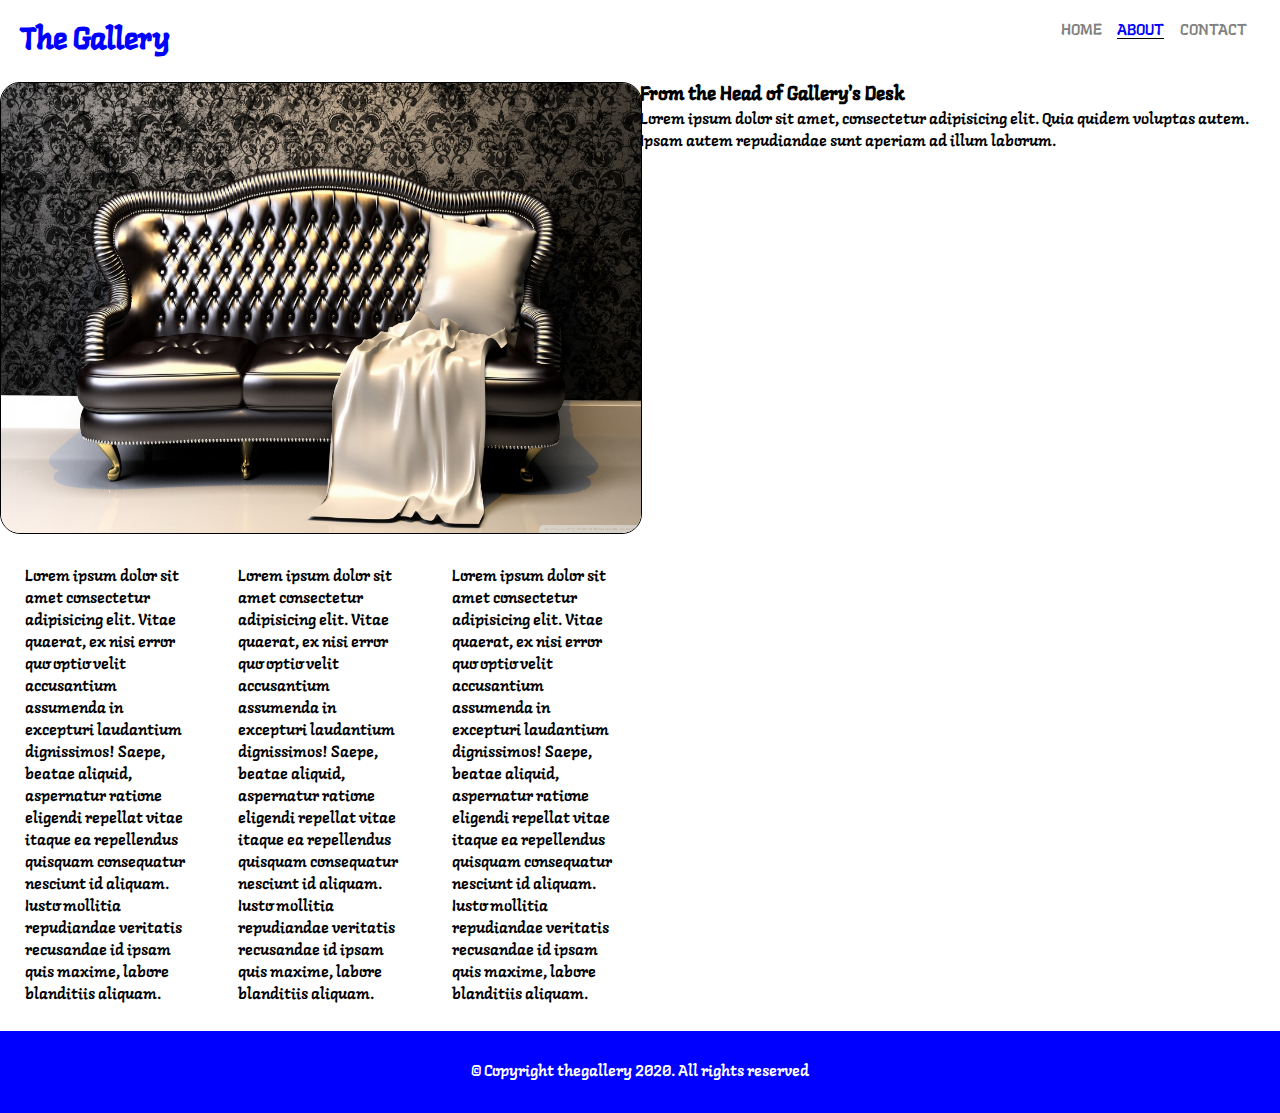
==== about.html @ e0ae660b "First Commit" ====
<!DOCTYPE html>
<html lang="en">
<head>
    <meta charset="UTF-8">
    <meta name="viewport" content="width=device-width, initial-scale=1.0">
    <link rel="preconnect" href="https://fonts.gstatic.com">
    <link href="https://fonts.googleapis.com/css2?family=Langar&display=swap" rel="stylesheet"> 
    <link rel="stylesheet" href="style.css">
    <title>The Gallery</title>
</head>
<body>
    <div id="container">
        <!-- nav content begin -->
        <div id="nav-wrapper">
            <div id="left-wrapper">
                <div id="link-wrapper">
                    <div id="header-text">The Gallery</div>
                </div>
            </div>
            <div id="link-wrapper">
                <div id="right-wrapper">
                    <a href="index.html" id="home">Home</a>
                    <a href="about.html" id="about" class="active">About</a>
                    <a href="contact.html" id="contact">Contact</a>
                </div>
            </div>
        </div>
        <div class="section-wrapper">
            <div class="image-wrapper">
             <img src="101.jpg" class="img11" alt="icon">
           </div>
           <div class="content-wrapper">
                <h3>From the Head of Gallery's Desk</h3>
                <p class="lo">Lorem ipsum dolor sit amet, consectetur adipisicing elit. Quia quidem voluptas autem. Ipsam autem repudiandae sunt aperiam ad illum laborum. </p>
            </div>
        
             <div class="section3">
                <p class="para1">
                    Lorem ipsum dolor sit amet consectetur adipisicing elit. Vitae quaerat, ex nisi error quo optio velit accusantium assumenda in excepturi laudantium dignissimos! Saepe, beatae aliquid, aspernatur ratione eligendi repellat vitae itaque ea repellendus quisquam consequatur nesciunt id aliquam. Iusto mollitia repudiandae veritatis recusandae id ipsam quis maxime, labore blanditiis aliquam.
                </p>
                <p class="para1">
                    Lorem ipsum dolor sit amet consectetur adipisicing elit. Vitae quaerat, ex nisi error quo optio velit accusantium assumenda in excepturi laudantium dignissimos! Saepe, beatae aliquid, aspernatur ratione eligendi repellat vitae itaque ea repellendus quisquam consequatur nesciunt id aliquam. Iusto mollitia repudiandae veritatis recusandae id ipsam quis maxime, labore blanditiis aliquam.
                </p>
                <p class="para1">
                    Lorem ipsum dolor sit amet consectetur adipisicing elit. Vitae quaerat, ex nisi error quo optio velit accusantium assumenda in excepturi laudantium dignissimos! Saepe, beatae aliquid, aspernatur ratione eligendi repellat vitae itaque ea repellendus quisquam consequatur nesciunt id aliquam. Iusto mollitia repudiandae veritatis recusandae id ipsam quis maxime, labore blanditiis aliquam.
                </p>
            </div>
        </div>



         <div class="footer">
            <footer>&copy Copyright thegallery 2020. All rights reserved</footer>
        </div>
    </div>
    <script src="script.js">
        
    </script>
</body>
</html>
---- style.css ----
*{
    margin: 0;
    padding: 0;
}
body{
    font-family: 'Langar', cursive;
}

#container{
    display: grid;
    grid-template-columns: 1fr;
}
#header-text{
    font-weight: 700;
    font-size: 30px;
    color: blue;
}

#nav-wrapper{
    padding: 20px;
    display: flex;
    justify-content: space-between;
}

#right-wrapper{
    border-bottom: 1px solid transparent;
    transition : border-bottom 0.5s;
}

#right-wrapper a{
    text-decoration: none;
    color: grey;
    margin-right: 0.8em;
    transition: color 0.5s;
    text-transform: uppercase;
}
#right-wrapper:hover{
    transition: border-bottom 0.5s;
}
#right-wrapper a:hover{
    transition: color 0.5s;
    border-bottom: 1px solid black;
    color: black;
    transition: border-bottom 0.5s;
}

.active{
    color:blue !important;
    border-bottom: 1px solid black;

}
#content-wrapper{
    position: relative;
    padding: 50px;
    height: 500px;
    background-image: url('100.jpg');
    background-size: cover;
    display: flex;
    align-items: center;
    justify-content: center;
    z-index: 0;
}
#content-wrapper::before{
    content: "";
    position: absolute;
    top: 0;
    right: 0;
    bottom: 0;
    left: 0;
    background-color: rgba(0, 0, 0, 0.6) !important;
}

.top-header{
    position: relative;
    color: white !important;
    font-size: 4em;
    z-index: 999;
    text-align: center;
    font-family: 'Josefin Sans', sans-serif;

}
 .subtitle1{
     position: relative;
     color: white;
     font-family: 'Poppins',sans-serif;
 }
.buttons{
    position: relative;
    left: 45%;
    border: 1px solid white;
    border-radius: 20px;
    margin-top: 15px;
    background-color: transparent;
    color: white;
    padding: 15px 20px;
    
}
.buttons:hover{
    background-color: blue;
    color: black;
    border: 1px solid black;
}

.section1{
    color: black;
    text-align: center;
    padding: 15px;
}

.section-wrapper{
    display: grid;
    grid-template-columns: 1fr 1fr;
}
.para1{
    padding: 25px;
}
.section2{
    background-image: url('yo.jpg');
    background-size: cover;
    background-position: top;
    background-repeat: no-repeat;
    opacity: 0.85;
    height: 50px;
    padding: 40px;
    display: flex;
    align-items: center;
}
.section2>.para1{
    text-align: left;
    color: white;
}

.lottie{
    display: grid;
    grid-template-columns: 1fr 1fr 1fr 1fr;
    background-color: white;
    padding: 200px;
}

.section3{
    display: grid;
    grid-template-columns: 1fr 1fr 1fr;
}
.section-wrapper > h3,p.lo{
    display: flex;
    justify-content: center;
    align-items: center;
}
.img11{
    border: 1px solid black;
    border-radius: 20px;
    height: 450px;
    width: 100%;
}
.section-wrapper > .para1{
    padding:  0 20px;
    padding-top: 200px;
}
.section3 > .img11{
    height: 300px;
    width: 100%;
}
.section3 > .img11:hover{
    opacity: 0.75;
}






.footer{
    padding: 30px;
    background-color: blue;
    color: white;
    text-align: center;
}
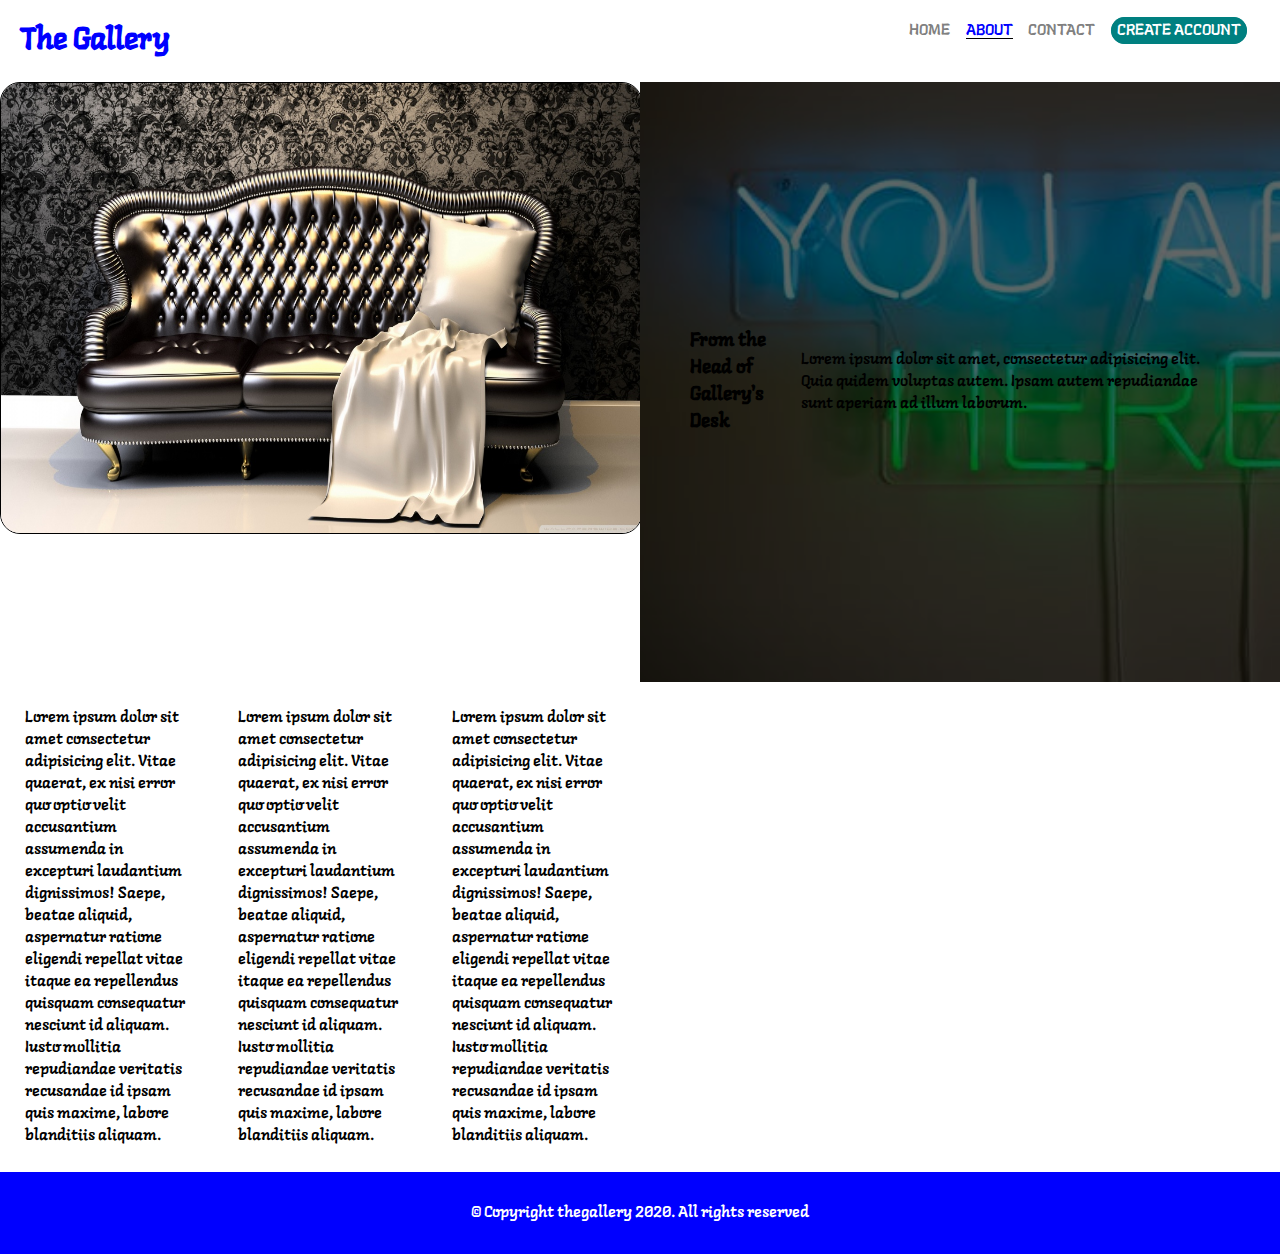
==== commit c662c736: "Auto Commit" ====
--- a/about.html
+++ b/about.html
@@ -22,6 +22,7 @@
                     <a href="index.html" id="home">Home</a>
                     <a href="about.html" id="about" class="active">About</a>
                     <a href="contact.html" id="contact">Contact</a>
+                    <a href="form.html" id="account">Create Account</a>
                 </div>
             </div>
         </div>
--- a/style.css
+++ b/style.css
@@ -4,6 +4,26 @@
 }
 body{
     font-family: 'Langar', cursive;
+}
+.form1{
+    background-color: rgb(138, 11, 241);
+    display: flex;
+    justify-content: center;
+    align-items: center;
+    height: 700px;
+    min-height: 100%;
+    margin: 0;
+}
+.container1{
+    background-color: white;
+    border: 1px solid white;
+    border-radius: 5px;
+    overflow: hidden;
+    width: 400px;
+    max-width: 100%;
+    box-shadow: 0 2px 5px rgba(0, 0,0,0.3);
+    position: relative;
+    top: 4px;
 }
 
 #container{
@@ -34,6 +54,13 @@
     transition: color 0.5s;
     text-transform: uppercase;
 }
+#right-wrapper #account{
+    color:white;
+    background-color: teal;
+    border: 1px solid teal;
+    border-radius: 20px;
+    padding: 5px;
+}
 #right-wrapper:hover{
     transition: border-bottom 0.5s;
 }
@@ -47,7 +74,10 @@
 .active{
     color:blue !important;
     border-bottom: 1px solid black;
-
+}
+.active1{
+    background-color:rgb(138, 11, 241);
+    color: white;
 }
 #content-wrapper{
     position: relative;
@@ -69,6 +99,26 @@
     left: 0;
     background-color: rgba(0, 0, 0, 0.6) !important;
 }
+.content-wrapper{
+    position: relative;
+    padding: 50px;
+    height: 500px;
+    background-image: url('121.jpeg');
+    background-size: cover;
+    display: flex;
+    align-items: center;
+    justify-content: center;
+    z-index: 0;
+}
+.content-wrapper::before{
+    content: "";
+    position: absolute;
+    top: 0;
+    right: 0;
+    bottom: 0;
+    left: 0;
+    background-color: rgba(0, 0, 0, 0.6) !important;
+}
 
 .top-header{
     position: relative;
@@ -164,6 +214,73 @@
     opacity: 0.75;
 }
 
+.header{
+    background-color: #f7f7f7;
+    border-bottom: 1px solid #f0f0f0;
+    padding: 20px 40px;
+}
+.header h2{
+    margin: 0;
+}
+.form{
+    padding: 20px 40px;
+}
+.form-control{
+    margin-bottom: 10px;
+    padding-bottom: 20px;
+    position: relative;
+}
+.form-control label{
+    display: inline-block;
+    margin-bottom: 5px;
+}
+.form-control input{
+    border: 2px solid #f0f0f0;
+    border-radius: 4px;
+    display: block;
+    font-family: inherit;
+    font-size: 14px;
+    padding: 10px;
+    width: 100%;
+}
+.form-control img{
+    position: absolute;
+    top: 40px;
+    right: 10px;
+    visibility: hidden;
+}
+.form-control small{
+    visibility: hidden;
+    position: absolute;
+    bottom: 0;
+    left: 0;
+}
+.form-control button{
+    color: white;
+    background-color: rgb(138, 11, 241);
+    border: 2px solid rgb(138, 11, 241);
+    border-radius: 4px;
+    font-family: inherit;
+    font-size: 16px;
+    display: block;
+    padding: 10px;
+    width: 100%;
+}
+.form-control.success input{
+    border: 2px solid #50E350;
+}
+.form-control.wrong input{
+    border: 2px solid #E35050;
+}
+.form-control.success img.success{
+    visibility: visible;
+}
+.form-control.wrong img.wrong{
+    visibility: visible;
+}
+img.wrong{
+    height: 20px;
+}
 
 
 
@@ -174,4 +291,46 @@
     background-color: blue;
     color: white;
     text-align: center;
+}
+
+
+
+@media(max-width:400px){
+    .content-wrapper{
+        position: relative;
+        padding: 50px;
+        height: 200px;
+        background-image: url('121.jpeg');
+        background-size: cover;
+        display: flex;
+        align-items: center;
+        justify-content: center;
+        z-index: 0;
+    }
+    .content-wrapper::before{
+        content: "";
+        position: absolute;
+        top: 0;
+        right: 0;
+        bottom: 0;
+        left: 0;
+        background-color: rgba(0, 0, 0, 0.6) !important;
+    }
+    .top-header{
+        font-size: 30px;
+        font-weight: 400;
+        margin-right: 20px; 
+    }
+}   
+@media(max-width:400px){
+    .container1{
+        background-color: white;
+        border: 1px solid white;
+        border-radius: 5px;
+        overflow: hidden;
+        width: 400px;
+        max-width: 100%;
+        box-shadow: 0 2px 5px rgba(0, 0,0,0.3);
+        position: relative;
+    }
 }